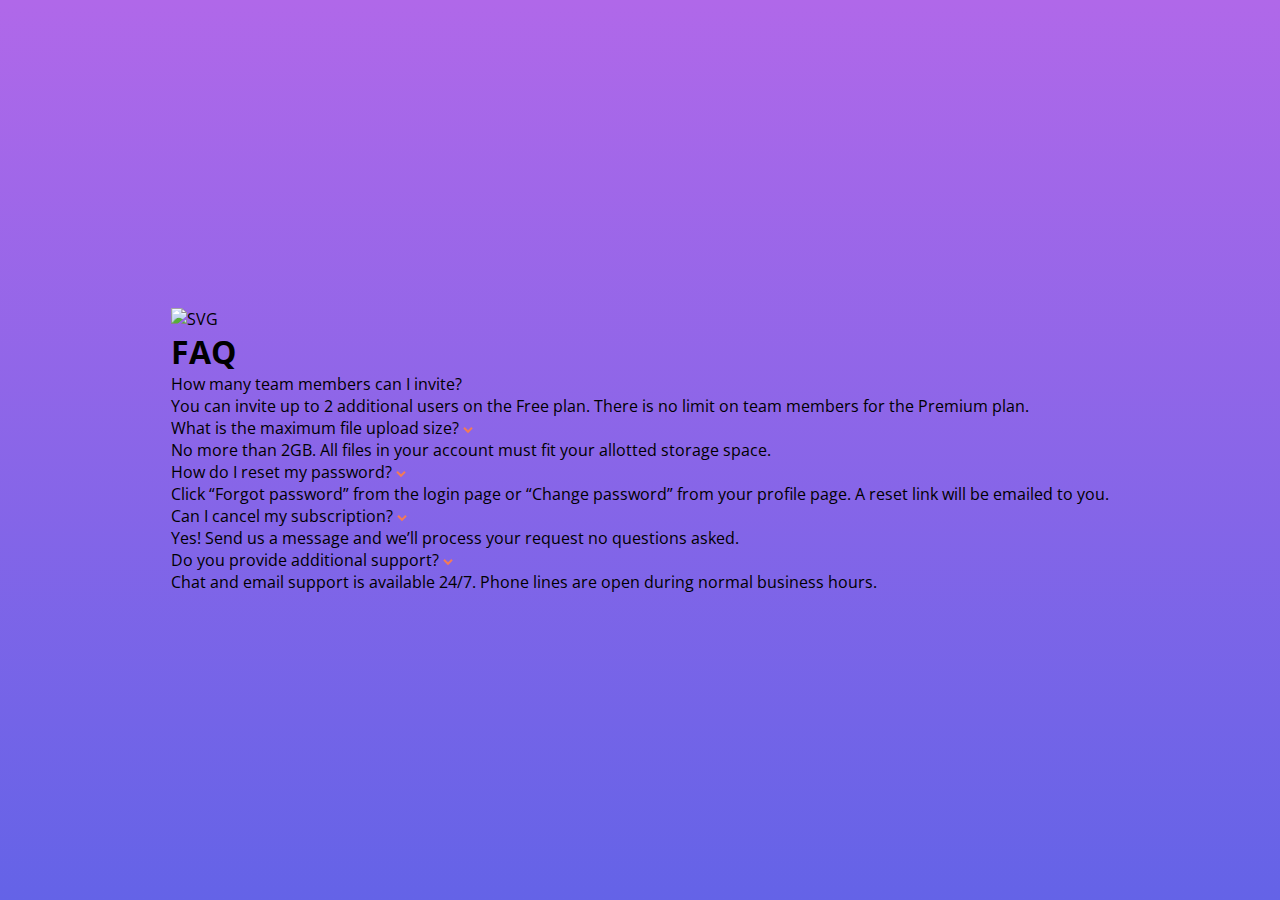
==== faq/index.html @ 83657b85 "modified css" ====
<!DOCTYPE html>
<html lang="en">
<head>
    <meta charset="UTF-8">
    <meta http-equiv="X-UA-Compatible" content="IE=edge">
    <meta name="viewport" content="width=device-width, initial-scale=1.0">
    <title>FAQ</title>
    <link rel="stylesheet" href="style.css">
</head>
<body>
    <div class="faq-cards">
        <div class="img">
            <img src="/imgs/illustration-woman-online-desktop.svg" alt="SVG">
        </div>
        <div class="faq-questions">
            <h1>FAQ</h1>
            <div class="faq">
                <div class="accordion">
                    <span>How many team members can I invite?</span>
                    <img src="/imgs/icon-arrow-down.svg" alt="">
                </div>
                <p class="answer">
                    You can invite up to 2 additional users on the Free plan. There is no limit on team members for the Premium plan.
                </p>
            </div>
            <div class="faq">
                <div class="accordion-q">
                    <span>What is the maximum file upload size?</span>
                    <img src="./imgs/icon-arrow-down.svg" alt="" />
                </div>
                <p class="answer">
                    No more than 2GB. All files in your account must fit your allotted storage
                    space.
                </p>
            </div>
            <div class="faq">
                <div class="accordion-q">
                    <span>How do I reset my password?</span>
                    <img src="./imgs/icon-arrow-down.svg" alt="" />
                </div>
                <p class="answer">
                    Click “Forgot password” from the login page or “Change password” from your
                    profile page. A reset link will be emailed to you.
                </p>
            </div>
            <div class="faq">
                <div class="accordion-q">
                    <span>Can I cancel my subscription?</span>
                    <img src="./imgs/icon-arrow-down.svg" alt="" />
                </div>
                <p class="answer">
                    Yes! Send us a message and we’ll process your request no questions asked.
                </p>
            </div>
            <div class="faq">
                <div class="accordion-q">
                    <span>Do you provide additional support?</span>
                    <img src="./imgs/icon-arrow-down.svg" alt="" />
                </div>
                <p class="answer">
                    Chat and email support is available 24/7. Phone lines are open during normal
                    business hours.
                </p>
            </div>
        </div>
    </div>
   <script src="app.js"></script> 
</body>
</html>
---- faq/style.css ----
@import url("https://fonts.googleapis.com/css2?family=Open+Sans:wght@300;400;500;600;700&display=swap");

* {
  padding: 0;
  margin: 0;
  box-sizing: border-box;
  font-family: "Open Sans", sans-serif;
}

body {
  display: flex;
  justify-content: center;
  align-items: center;
  background-image: linear-gradient(to bottom, #b068e9, #6463e7);
  height: 100vh;
}
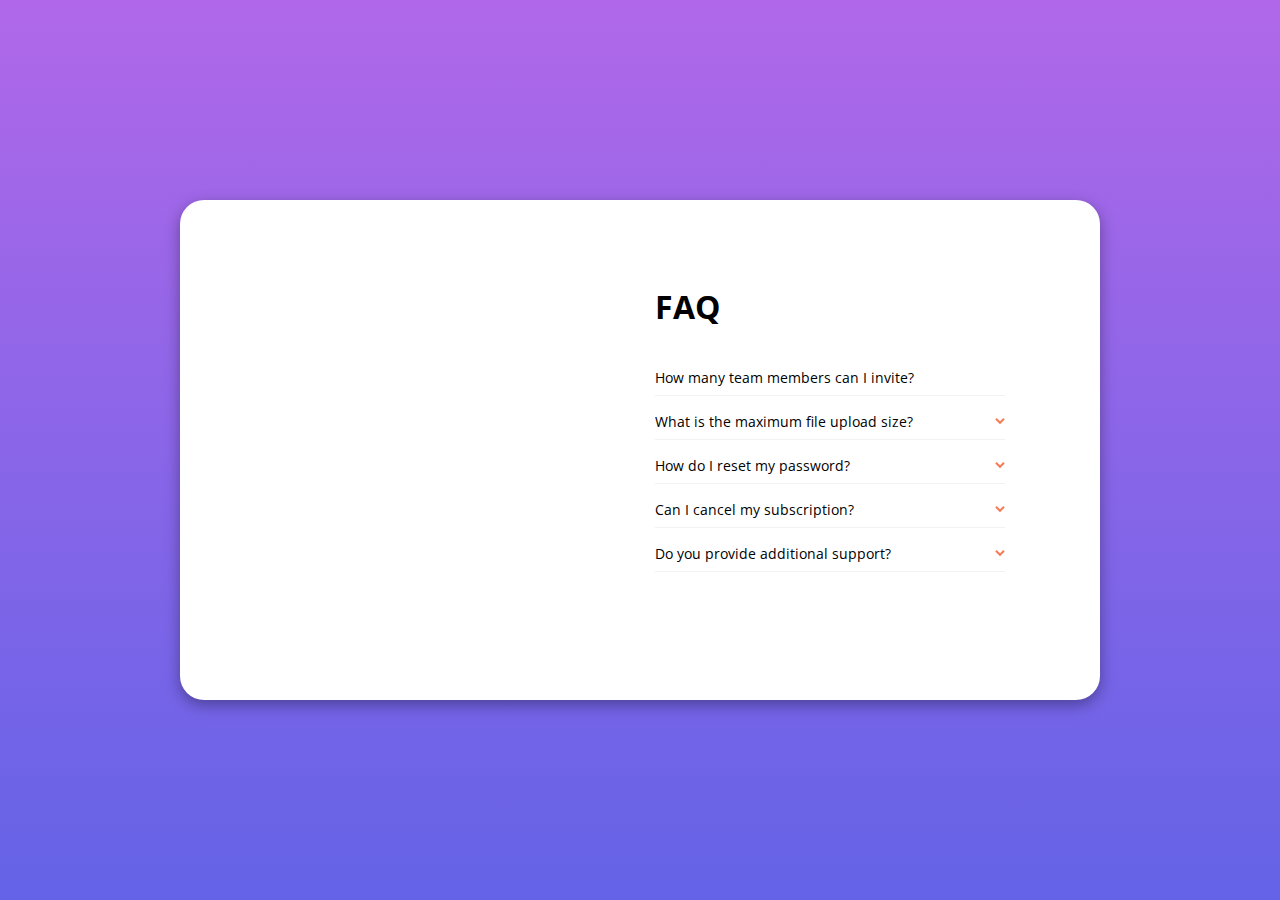
==== commit 93db7126: "finish the faq project" ====
--- a/faq/index.html
+++ b/faq/index.html
@@ -15,7 +15,7 @@
         <div class="faq-questions">
             <h1>FAQ</h1>
             <div class="faq">
-                <div class="accordion">
+                <div class="accordion-q">
                     <span>How many team members can I invite?</span>
                     <img src="/imgs/icon-arrow-down.svg" alt="">
                 </div>
--- a/faq/style.css
+++ b/faq/style.css
@@ -14,3 +14,125 @@
   background-image: linear-gradient(to bottom, #b068e9, #6463e7);
   height: 100vh;
 }
+
+.faq-cards {
+  position: relative;
+  width: 100%;
+  max-width: 920px;
+  height: 100%;
+  max-height: 500px;
+  display: flex;
+  align-items: center;
+  flex-direction: column;
+  background-color: #fff;
+  border-radius: 24px;
+  box-shadow: rgba(0, 0, 0, 0.35) 0px 5px 15px;
+}
+
+.img {
+  display: flex;
+  justify-content: center;
+  position: absolute;
+  left: 0;
+  top: -100px;
+  width: 100%;
+}
+
+.img > img {
+  height: auto;
+  width: 220px;
+}
+
+.faq-questions {
+  width: 100%;
+  max-width: 450px;
+  padding-top: 80px;
+  margin: 0 auto;
+}
+
+h1 {
+  margin-bottom: 40px;
+  text-align: center;
+}
+
+.faq {
+  overflow: hidden;
+  margin-bottom: 16px;
+  border-bottom: 1px solid #f2f2f2;
+}
+
+.accordion-q {
+  display: flex;
+  align-items: center;
+  margin-bottom: 8px;
+  cursor: pointer;
+}
+
+.accordion-q > span {
+  font-size: 14px;
+  margin-right: auto;
+}
+
+.accordion-q > img {
+  transition: 0.4s ease all;
+}
+
+.answer {
+  max-height: 0;
+  color: #787887;
+  max-width: 320px;
+  font-size: 12px;
+  transition: 0.4s ease all;
+}
+/* Active */
+.active img {
+  transform: rotate(180deg);
+}
+
+.active .answer {
+  margin-bottom: 16px;
+}
+
+/* Desktop */
+
+@media (min-width: 700px) {
+  .faq-cards {
+    overflow: hidden;
+    padding: 60px;
+  }
+
+  .img {
+    top: 0;
+    left: -80px;
+    height: 100%;
+    width: initial;
+    align-items: center;
+    justify-content: flex-start;
+  }
+
+  .img > img {
+    width: 300px;
+    height: auto;
+  }
+
+  h1 {
+    text-align: start;
+  }
+
+  .faq-questions {
+    padding-top: 0;
+    max-width: 350px;
+    margin: 0 0 0 auto;
+  }
+}
+
+@media (min-width: 800px) {
+  .faq-cards {
+    padding: 85px 95px 65px 30px;
+  }
+
+  .img > img {
+    width: 420px;
+    height: auto;
+  }
+}
